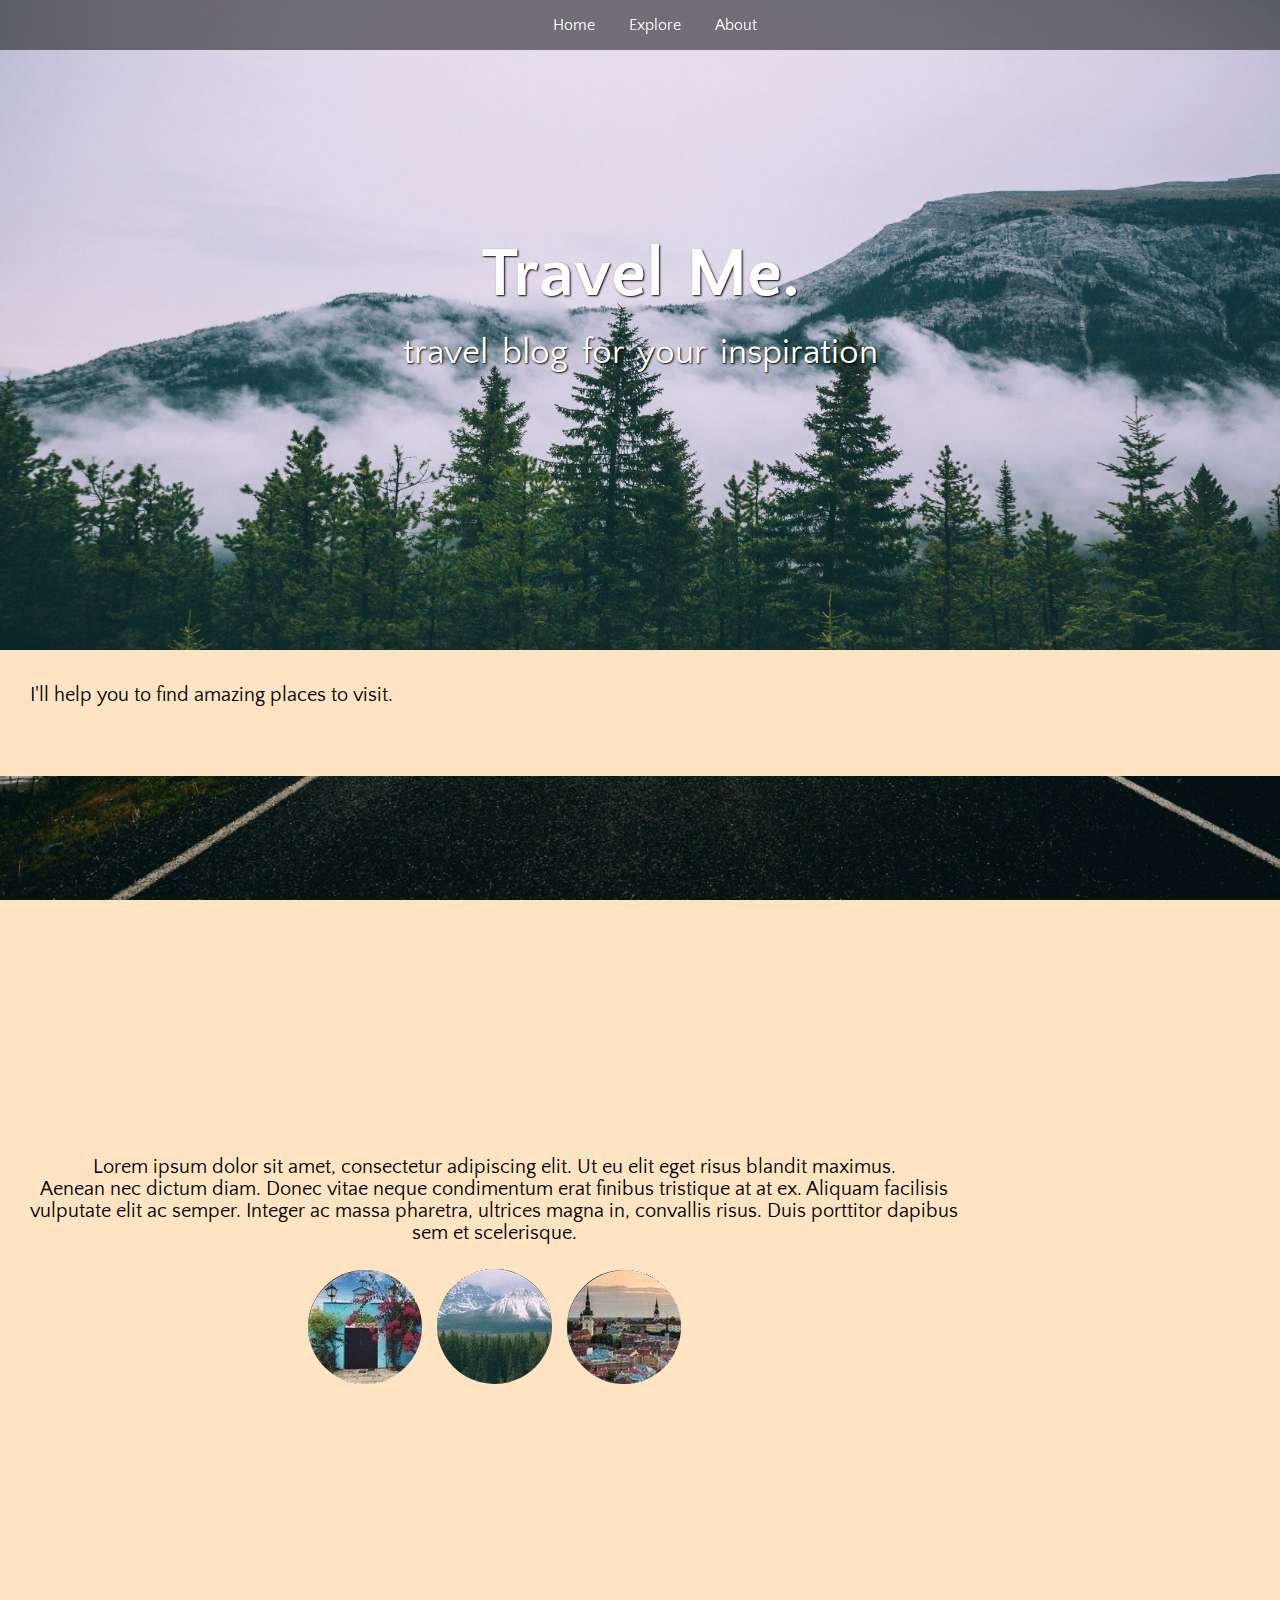
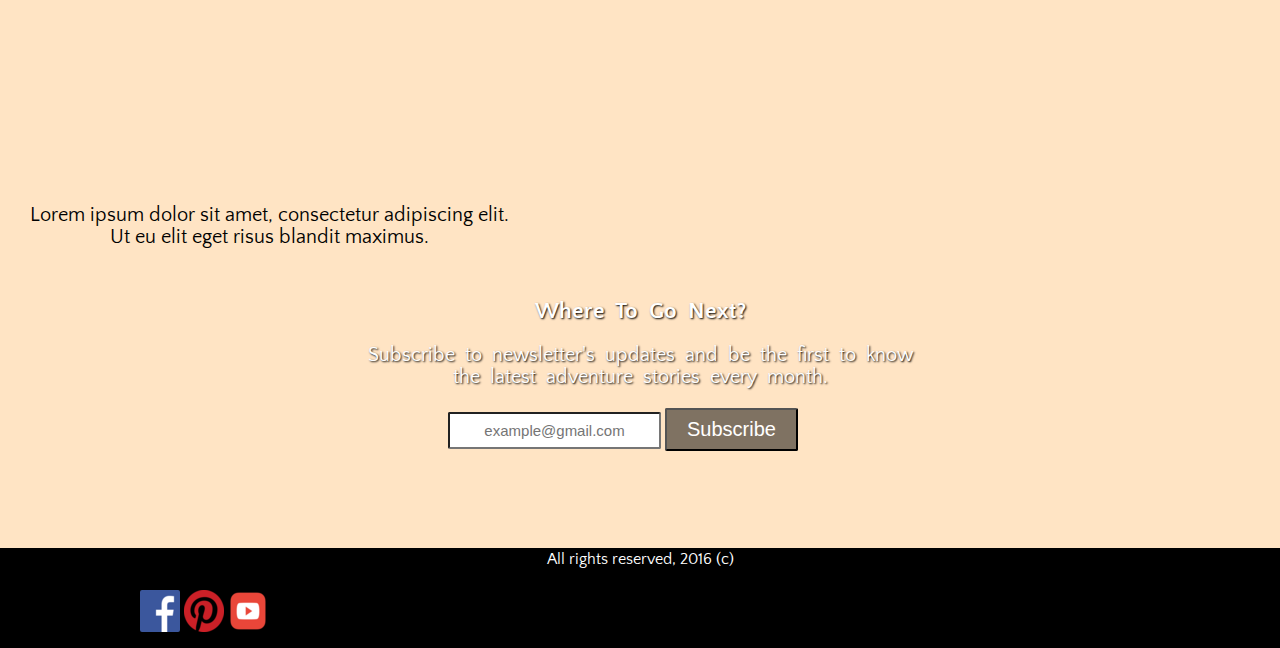
==== index.html @ a0ad78f1 "wait a sek" ====
<!DOCTYPE html>
<html lang="en" class="gr_khrykhry93_github_io">
    <head>
        <meta charset="UTF-8">
        <meta name="viewport" content="width=device-width, initial-scale=1">
        <link href="https://fonts.googleapis.com/css?family=Droid+Sans|Quattrocento+Sans" rel="stylesheet">
        <link rel="stylesheet" href="index.css" type="text/css" />
        <link rel="stylesheet" href="explore.css" media="(min-width: 641px)">
        <link rel="stylesheet" href="about.css" media="(max-width: 640px)">
        <link rel="stylesheet" href="https://cdnjs.cloudflare.com/ajax/libs/animate.css/3.5.2/animate.min.css">
        <title>Home</title>
    </head>
    <body>
         <header>
                 <nav>
                    <div>
                        <a href="index.html">Home</a>
                        <a href="explore.html">Explore</a>
                        <a href="about.html">About</a>
                    </div> 
                 </nav>
                 <span>
                     <img src="background.jpg" alt="background" id="background_picture">
                 </span>
                <div id="first">
                <h1><strong>Travel Me.</strong></h1>
                <p>travel blog for your inspiration</p>  
            </div>
        </header> 
        <main>
            <div class="subSection"> 
            <p>I'll help you to find amazing places to visit.</p>  
            </div>
            <div class="sect sectOne">
            <h2></h2>
            </div>
            <div class="subSection">
                <p> Lorem ipsum dolor sit amet, consectetur adipiscing elit. Ut eu elit eget risus blandit maximus.<br>
                Aenean nec dictum diam. Donec vitae neque condimentum erat finibus tristique at at ex. Aliquam facilisis <br>
                vulputate elit ac semper. Integer ac massa pharetra, ultrices magna in, convallis risus. Duis porttitor dapibus<br>
                sem et scelerisque. </p>
                <a href=""><img src="spain.jpg" alt="spain" class="country"></a>
                <a href="georgia.html"><img src="georgia.jpg" alt="georgia" class="country"></a>
                <a href=""><img src="estonia.jpg" alt="estonia" class="country"></a>
            </div>
            <div class="sect sectTwo"></div>
            <div class="subSection">
                <p>Lorem ipsum dolor sit amet, consectetur adipiscing elit. <br>
                Ut eu elit eget risus blandit maximus.</p>
            </div>
            
            <div class="sect sectThree">
                <div class="text">
                    <h3 class="animated infinite zoomIn">Where To Go Next?</h3>
                    <p>Subscribe to newsletter's updates and be the first to know<br>
                   the latest adventure stories every month.</p>
                </div>
            <div>
            <form action="https://formspree.io/chrystialev@gmail.com" method="POST">
                <input type="text" id="email" placeholder="example@gmail.com">
                <button type="submit" class="button">Subscribe</button>
            </form>
            </div>
            
        </main>
        <footer>
            <div>
                <p>All rights reserved, 2016 (c)</p>
            </div>
            <div id="foot">
                <div class="social">
                    <a href="https://www.facebook.com/chrystyna.levytska"><img src="fb.png" alt="facebook_icon"></a>
                    <a href=""><img src="pinterest.png" alt="pinterest_icon"></a>
                    <a href="https://www.youtube.com/channel/UCTYvBKHKII0qXLwEa-cyAwg"><img src="youtube.png" alt="youtube_icon"></a>
                </div>
            </div>
        </footer>
    </body>
</html>
---- index.css ----
*{
    max-width: 1280px;
    margin: 0px auto;
}

html, body {
    height: 100%;
}

body {
    font-family: 'Quattrocento Sans', sans-serif, 'Droid Sans', sans-serif;
    background-color: bisque;
}

#background_picture{
    width: 100%;
    height: auto;
    
}

h1, h2, h3, h4, h5, h6, p {
    margin-bottom: 20px;
}

nav {
    position: fixed;
    width: 100%;
    height: 50px;
    background-color: rgba(0,0,0,.5);
    z-index: 99;
    text-align: center;
}

nav a {
    text-decoration: none;
    color: #fff;
    margin-left: 30px;
    line-height: 50px;
}

a:hover {
    color: #CDD1D1;
}

.sect {
    height: 100%;
    background-size: cover;
    background-repeat: no-repeat;
    background-attachment: fixed;
}

.subSection {
    display: inline-block;
    text-align: center;
    justify-content: center;
    font-size: 20px;
    padding: 30px;
}

.sectOne {
    background-image: url(main.jpg);
    height: 350px;
}

.sectTwo {
    background-image: url(road.jpg);
    height: 350px;
}

.sectThree {
    background-image: url(forest.jpg); 
    height: 250px;
}

.text {
    justify-content: center;
    text-align: center;
    padding: 0 10px;
    color: #fff;
    font-size: 20px;
    word-spacing: 5px;
    text-shadow: 1px 1px 2px #000000;
}

#email {
    text-align: center;
    justify-content: center;
    padding: 8px 5px;
    border-radius: 2px;
    margin-left: 35%;
    font-size: 15px;
    flex-direction: row;
}

.button {
    background-color: rgba(0,0,0,.5);
    color: #fff;
    text-align: center;
    font-size: 20px;
    padding: 8px 20px;
    border-radius: 2px;
    flex-direction: row;
}

#first {
    position: absolute;
    top: 330px;
    left: 50%;
    transform: translate(-50%,-60%);
    padding: 0 10px;
    color: #fff;
    font-size: 35px;
    word-spacing: 5px;
    text-align: center;
    text-shadow: 1px 1px 2px #000000;
}

.animated {
  -webkit-animation-duration: 0.5s;
  animation-duration: 0.5s;
  -webkit-animation-delay: 0.5s;
  -webkit-animation-iteration-count: 1;
}

.country {
    border-radius: 100%;
    justify-content: space-around;
    margin: 5px;
}

.country:hover {
    -webkit-transform: scale(1.1);
    transform: scale(1.1);
}

footer {
    width: 100%;
    height: 100px;
    background-color: #000000;
}

#foot {
    width: 1000px;
    margin: 0 auto;
}

div.social {
    float: left;
    margin-top: 20px;
}

footer p {
    color: #fff;
    text-align: center;
    align-content: flex-end;
    margin: 0px;
    font-size: 100%;
    padding: 2px; 
}
---- explore.css ----
*{
    max-width: 1280px;
    margin: 0px auto;
}

html, body {
    height: 100%;
}

body {
    font-family: 'Quattrocento Sans', sans-serif, 'Droid Sans', sans-serif;
}

#background_picture {
    width: 100%;
    height: 650px;
}

nav {
    position: fixed;
    width: 100%;
    height: 50px;
    background-color: rgba(0,0,0,.5);
    z-index: 99;
    text-align: center;
}

nav a {
    text-decoration: none;
    color: #fff;
    margin-left: 30px;
    line-height: 50px;
}

a:hover {
    color: #CDD1D1;
}


#first {
    position: absolute;
    top: 330px;
    left: 50%;
    transform: translate(-50%,-60%);
    padding: 0 10px;
    color: #fff;
    font-size: 35px;
    word-spacing: 5px;
    text-align: center;
    text-shadow: 1px 1px 2px #000000;
}

footer {
    width: 100%;
    height: 100px;
    background-color: #000000;
}

#foot {
    width: 1000px;
    margin: 0 auto;
}

div.social {
    float: left;
    margin-top: 20px;
}

footer p {
    color: #fff;
    text-align: center;
    align-content: flex-end;
    margin: 0px;
    font-size: 100%;
    padding: 2px; 
}
---- about.css ----
*{
    max-width: 1280px;
    margin: 0px auto;
}

html, body {
    height: 100%;
}

body {
    font-family: 'Quattrocento Sans', sans-serif, 'Droid Sans', sans-serif;
    background-color: bisque;
}

#background_picture {
    width: 100%;
    height: 650px;
}

nav {
    position: fixed;
    width: 100%;
    height: 50px;
    background-color: rgba(0,0,0,.5);
    z-index: 99;
    text-align: center;
}

nav a {
    text-decoration: none;
    color: #fff;
    margin-left: 30px;
    line-height: 50px;
}

a:hover {
    color: #CDD1D1;
}

#first {
    position: absolute;
    top: 330px;
    left: 50%;
    transform: translate(-50%,-60%);
    padding: 0 10px;
    color: #fff;
    font-size: 35px;
    word-spacing: 5px;
    text-align: center;
    text-shadow: 1px 1px 2px #000000;
}

article {
    display: box;
    font-weight: bold;
    text-align: center;
    justify-content: center;
    padding-bottom: 20px;
    padding-top: 20px;
    margin: 50px 50px 50px 50px;
}

#img {
    border-radius: 100%;
    height: 250px;
    width: 250px;
    margin-bottom: 50px;
    justify-content: center;
    align-items: center;
    align-content: center;
    margin-left: 20%;
    margin-right: 20%;
}

#main_text {
    display: block;
    text-align: center;
    width: 60%;
    justify-content: center;
    margin-left: 20%;
}
    
#main_text h1 {
    font-size: 150%;
    font-weight: bold;
}

#main_text p {
    font-size: 130%;
}

footer {
    width: 100%;
    height: 100px;
    background-color: #000000;
}

#foot {
    width: 1000px;
    margin: 0 auto;
}

div.social {
    float: left;
    margin-top: 20px;
}

footer p {
    color: #fff;
    text-align: center;
    align-content: flex-end;
    margin: 0px;
    font-size: 100%;
    padding: 2px; 
}
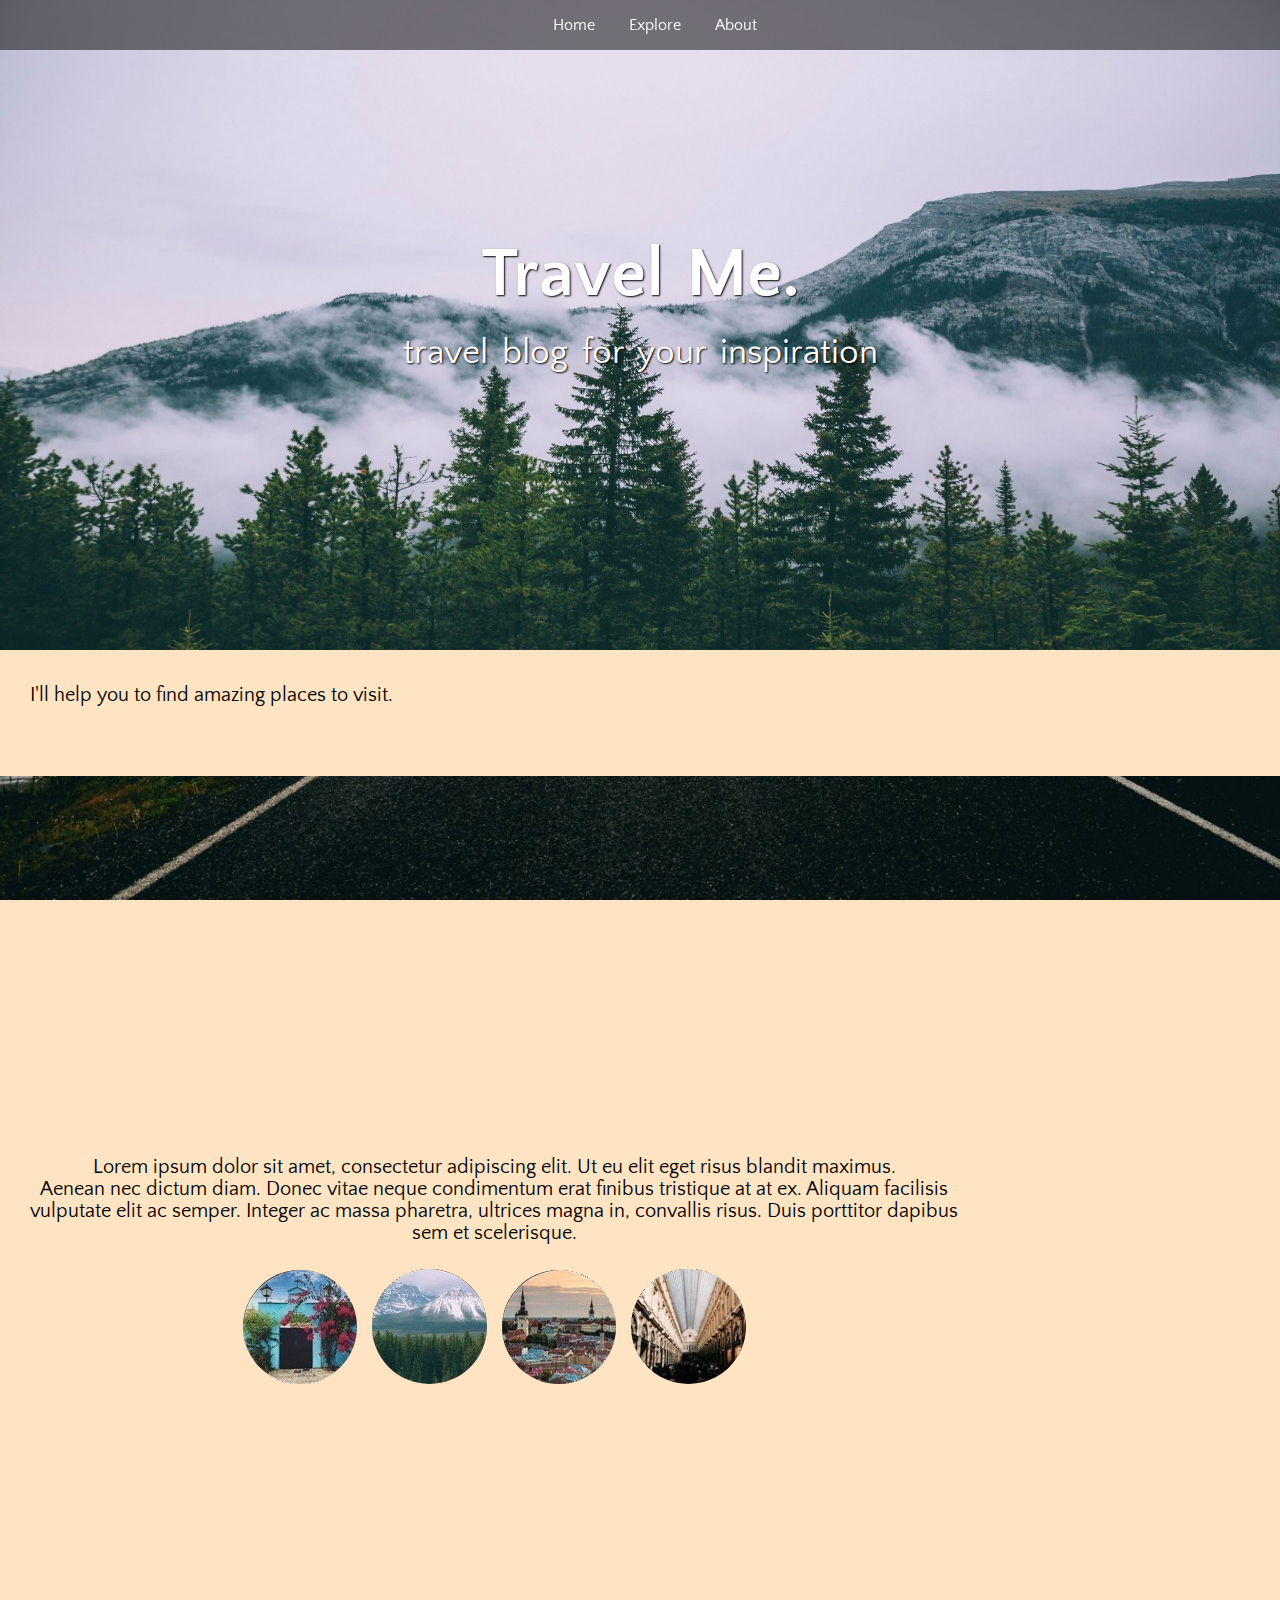
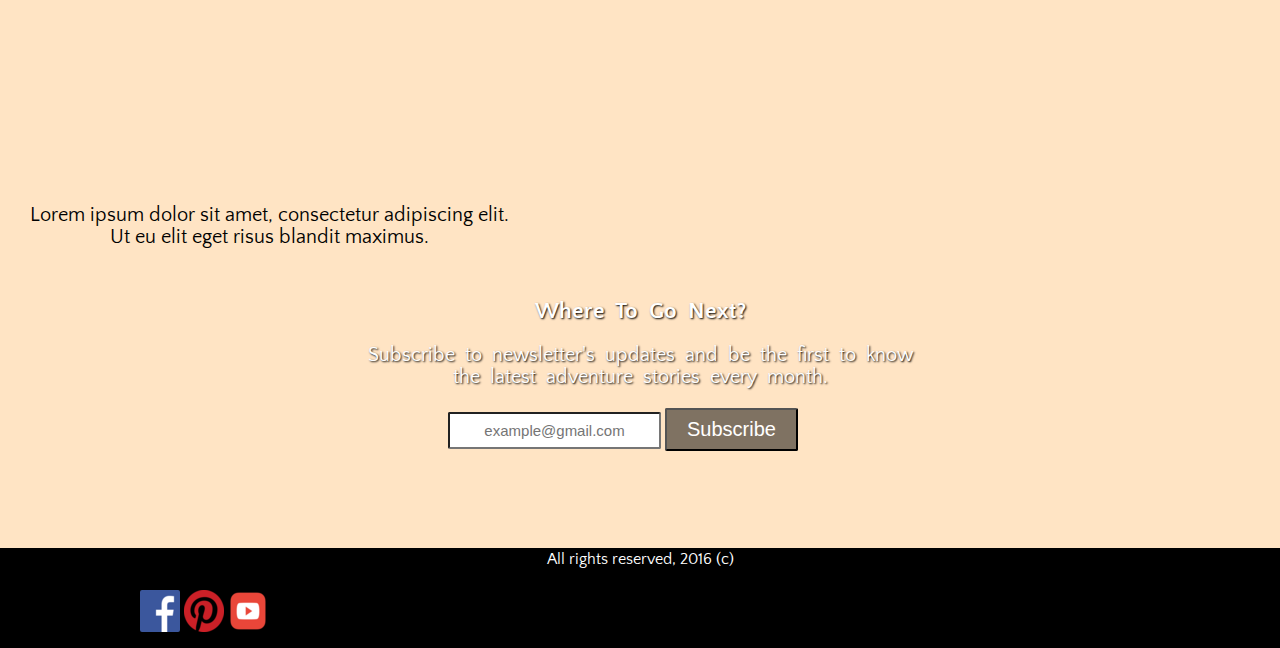
==== commit 5ea66f18: "wait a sek" ====
--- a/index.html
+++ b/index.html
@@ -42,6 +42,7 @@
                 <a href=""><img src="spain.jpg" alt="spain" class="country"></a>
                 <a href="georgia.html"><img src="georgia.jpg" alt="georgia" class="country"></a>
                 <a href=""><img src="estonia.jpg" alt="estonia" class="country"></a>
+                <a href=""><img src="brussel.jpg" alt="brussel" class="country"></a>
             </div>
             <div class="sect sectTwo"></div>
             <div class="subSection">
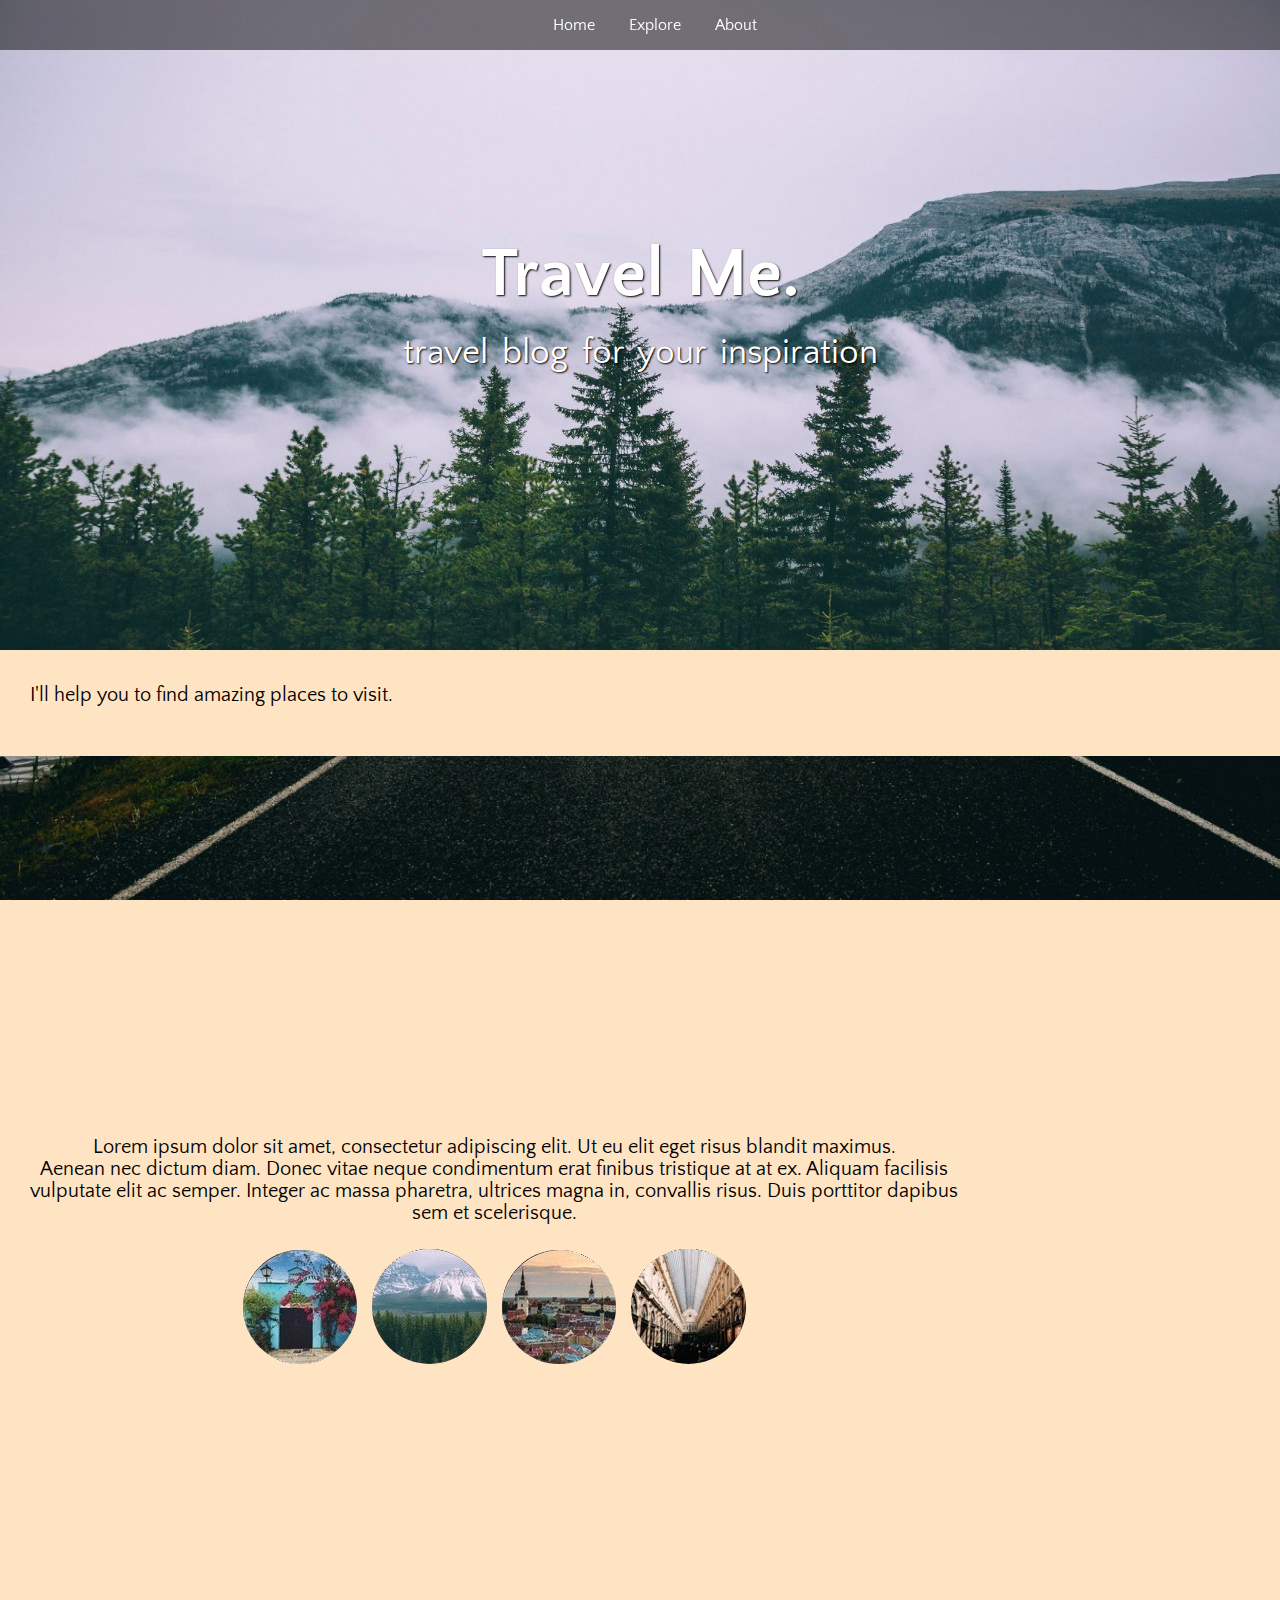
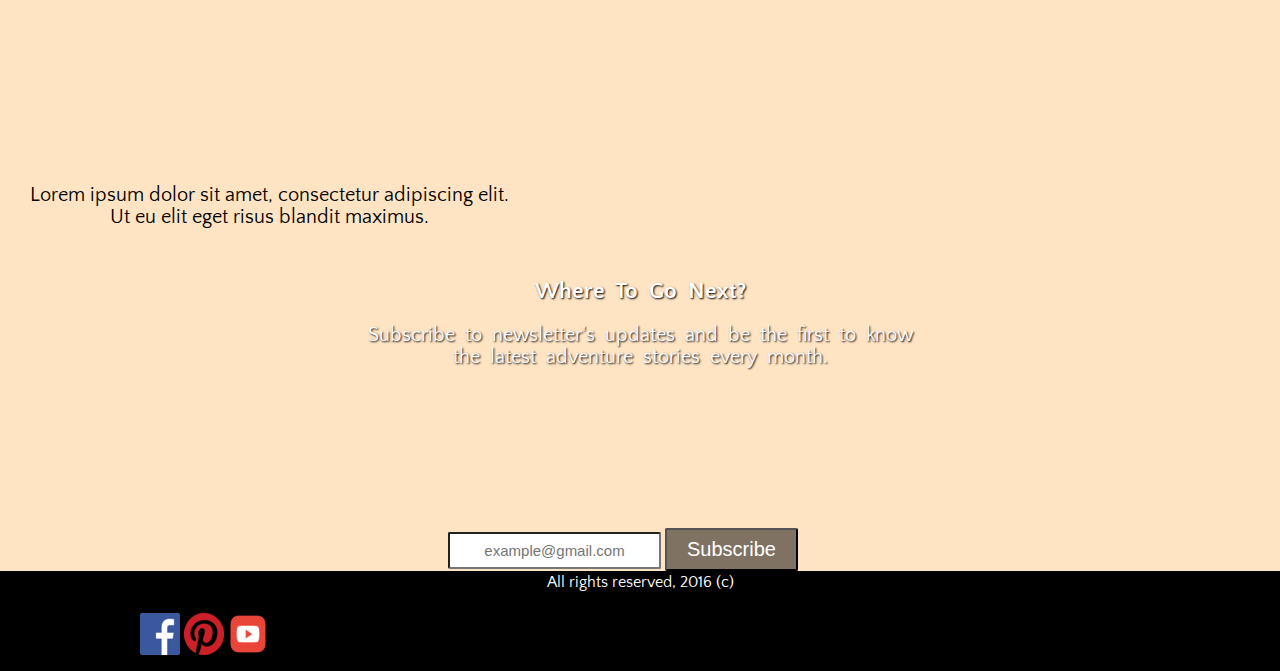
==== commit 98b44215: "wait a sek" ====
--- a/index.html
+++ b/index.html
@@ -31,9 +31,7 @@
             <div class="subSection"> 
             <p>I'll help you to find amazing places to visit.</p>  
             </div>
-            <div class="sect sectOne">
-            <h2></h2>
-            </div>
+            <div class="sect sectOne"></div>
             <div class="subSection">
                 <p> Lorem ipsum dolor sit amet, consectetur adipiscing elit. Ut eu elit eget risus blandit maximus.<br>
                 Aenean nec dictum diam. Donec vitae neque condimentum erat finibus tristique at at ex. Aliquam facilisis <br>
@@ -56,13 +54,13 @@
                     <p>Subscribe to newsletter's updates and be the first to know<br>
                    the latest adventure stories every month.</p>
                 </div>
+            </div>
             <div>
             <form action="https://formspree.io/chrystialev@gmail.com" method="POST">
                 <input type="text" id="email" placeholder="example@gmail.com">
                 <button type="submit" class="button">Subscribe</button>
             </form>
             </div>
-            
         </main>
         <footer>
             <div>
--- a/about.css
+++ b/about.css
@@ -72,6 +72,11 @@
     margin-right: 20%;
 }
 
+#img:hover {
+    -webkit-transform: scale(1.1);
+    transform: scale(1.1);
+}
+
 #main_text {
     display: block;
     text-align: center;
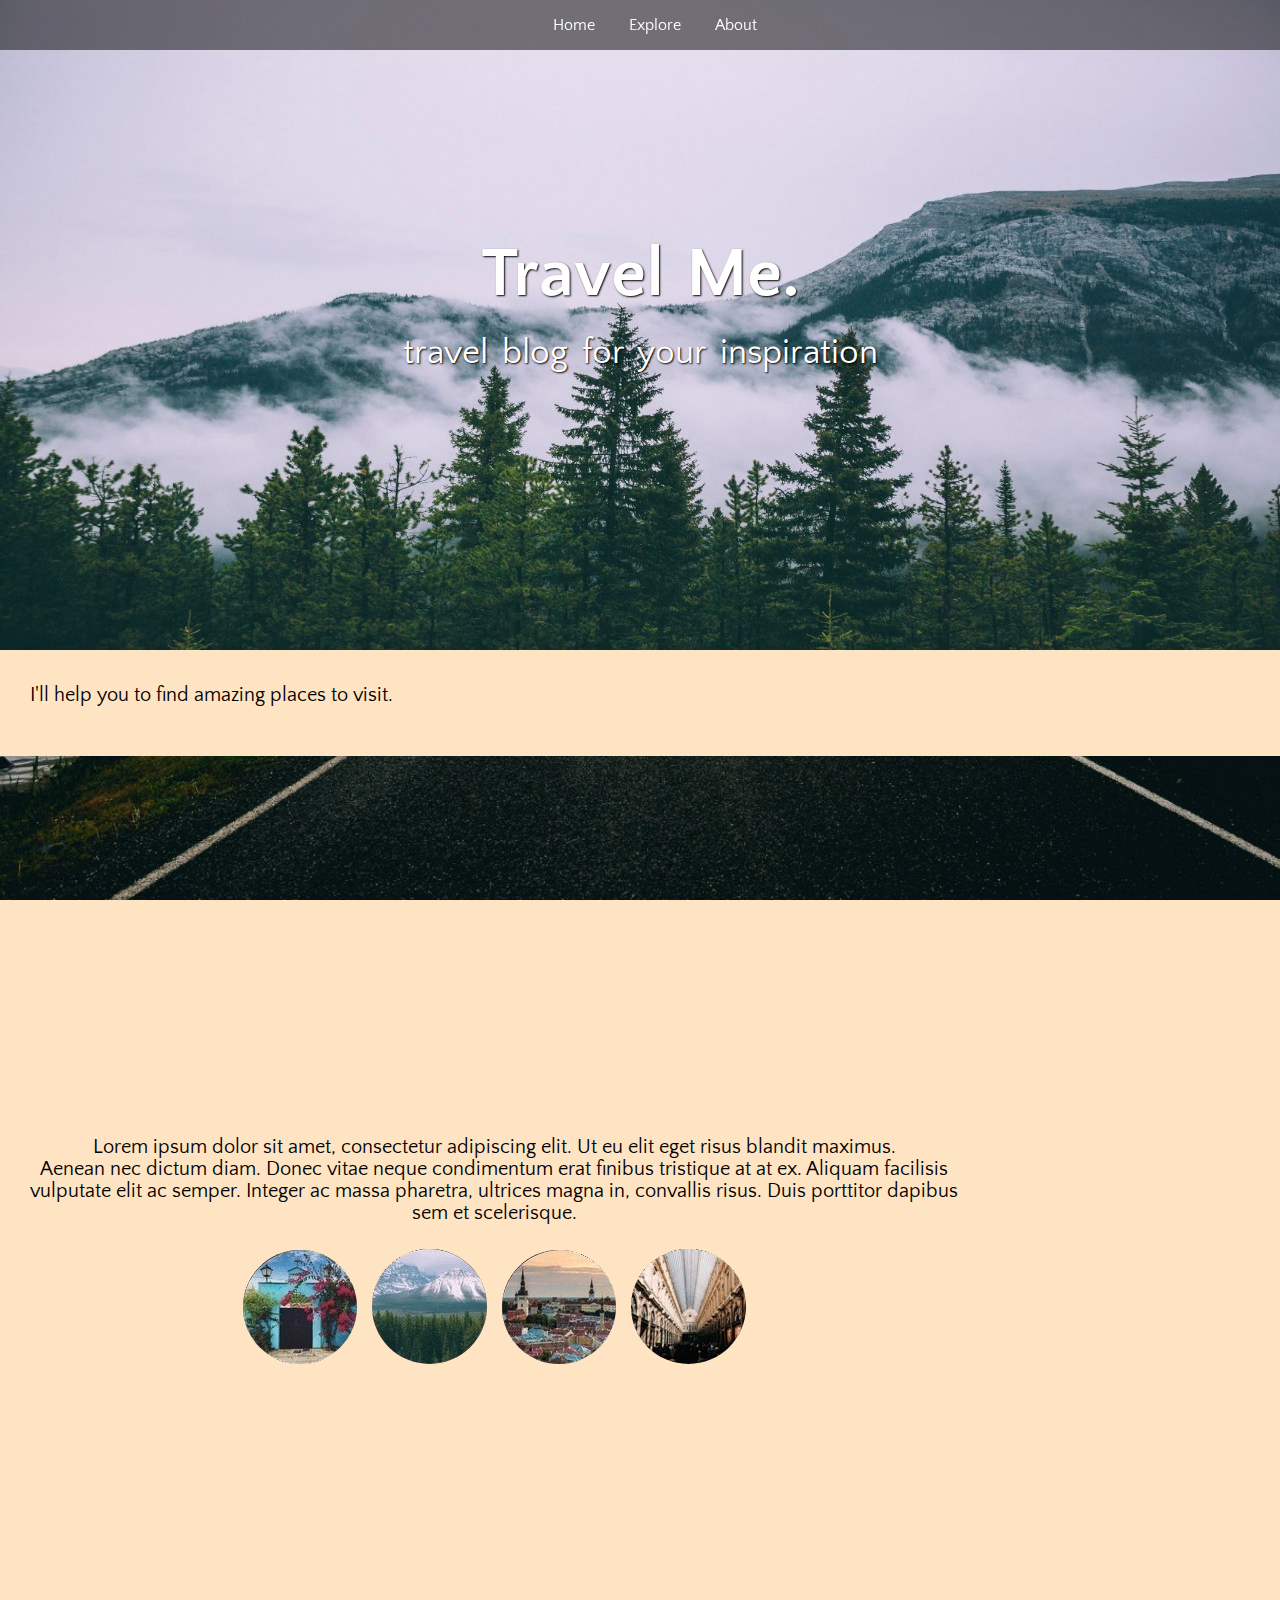
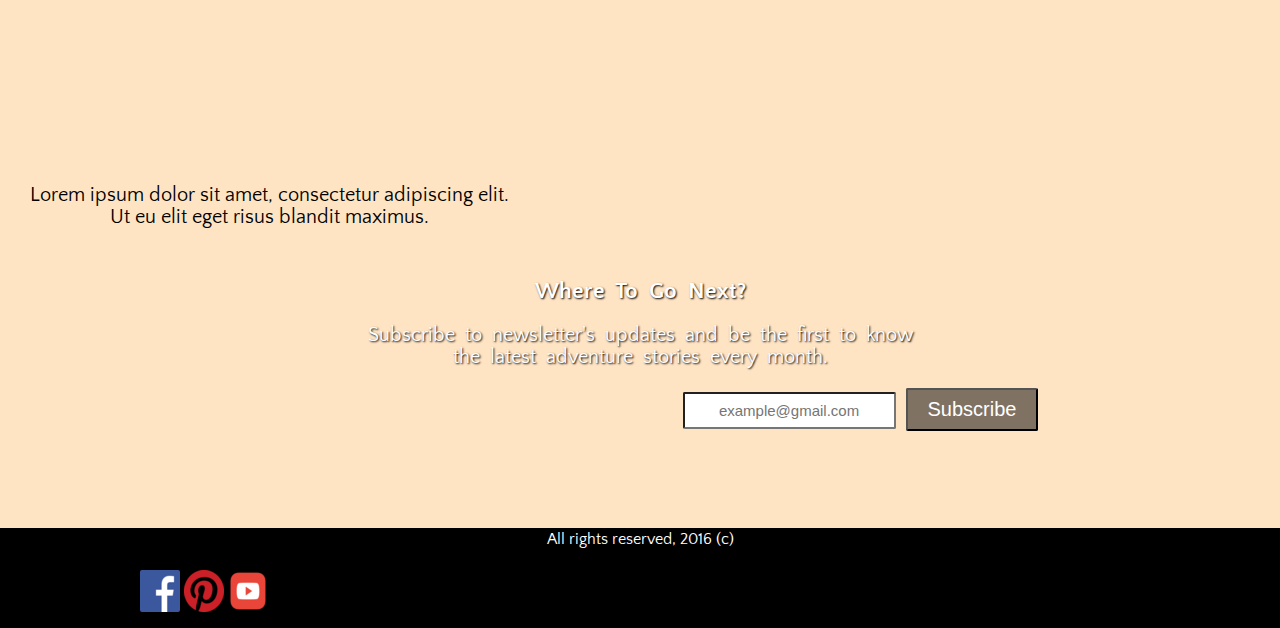
==== commit d4127309: "wait a sek" ====
--- a/index.html
+++ b/index.html
@@ -53,13 +53,12 @@
                     <h3 class="animated infinite zoomIn">Where To Go Next?</h3>
                     <p>Subscribe to newsletter's updates and be the first to know<br>
                    the latest adventure stories every month.</p>
-                </div>
-            </div>
-            <div>
+         
             <form action="https://formspree.io/chrystialev@gmail.com" method="POST">
                 <input type="text" id="email" placeholder="example@gmail.com">
                 <button type="submit" class="button">Subscribe</button>
             </form>
+            </div>
             </div>
         </main>
         <footer>
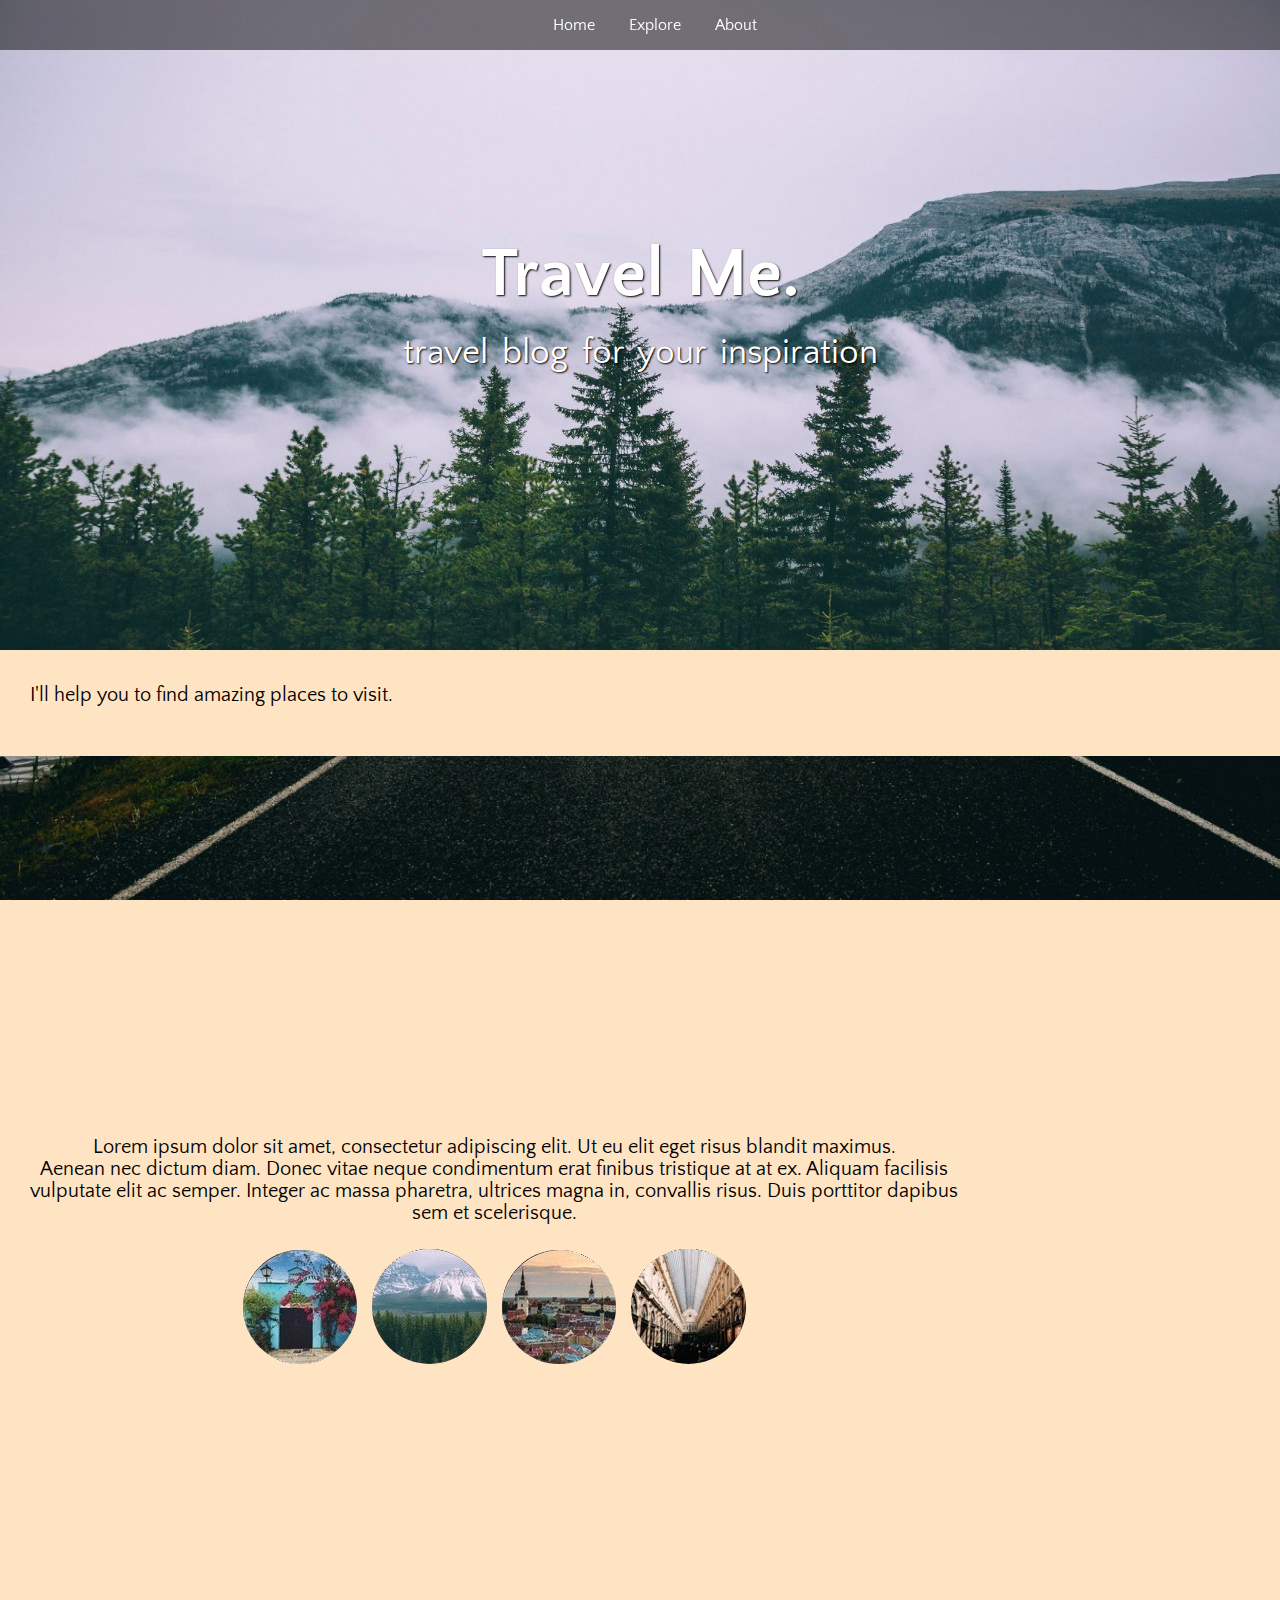
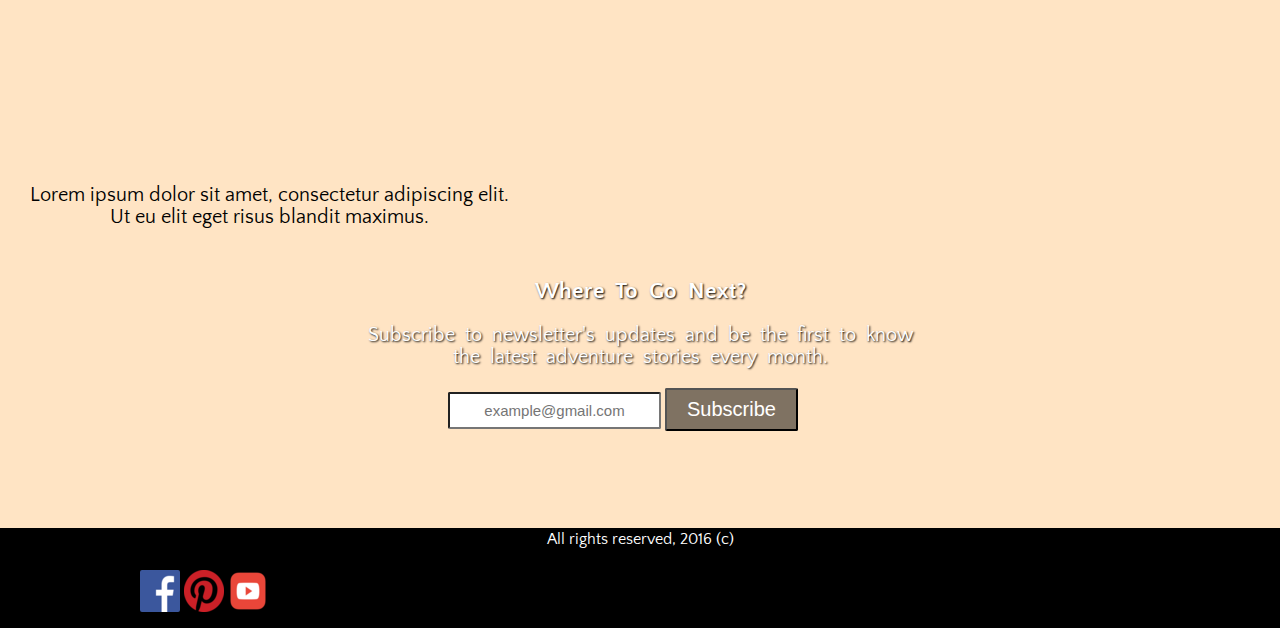
==== commit f4902913: "wait a sek" ====
--- a/index.html
+++ b/index.html
@@ -53,13 +53,14 @@
                     <h3 class="animated infinite zoomIn">Where To Go Next?</h3>
                     <p>Subscribe to newsletter's updates and be the first to know<br>
                    the latest adventure stories every month.</p>
-         
+                </div>
+            <div>
             <form action="https://formspree.io/chrystialev@gmail.com" method="POST">
                 <input type="text" id="email" placeholder="example@gmail.com">
                 <button type="submit" class="button">Subscribe</button>
             </form>
             </div>
-            </div>
+            
         </main>
         <footer>
             <div>
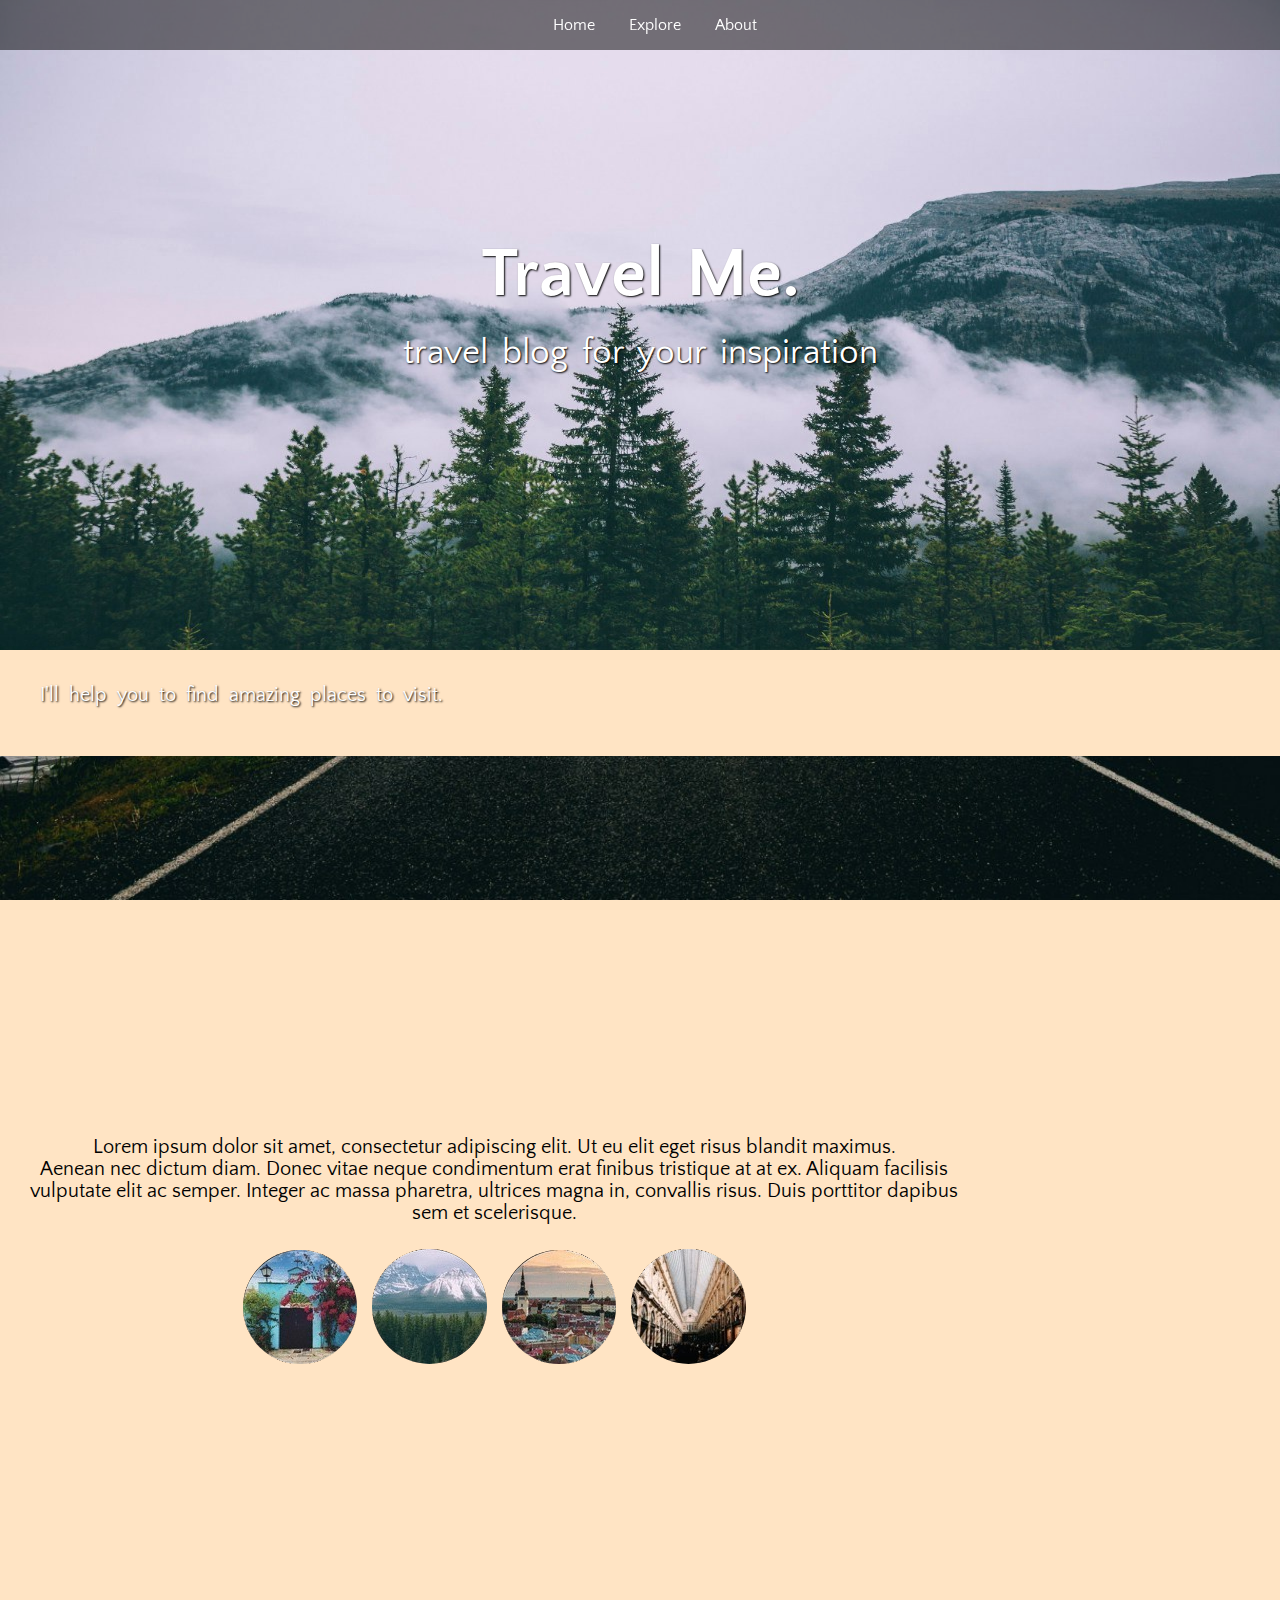
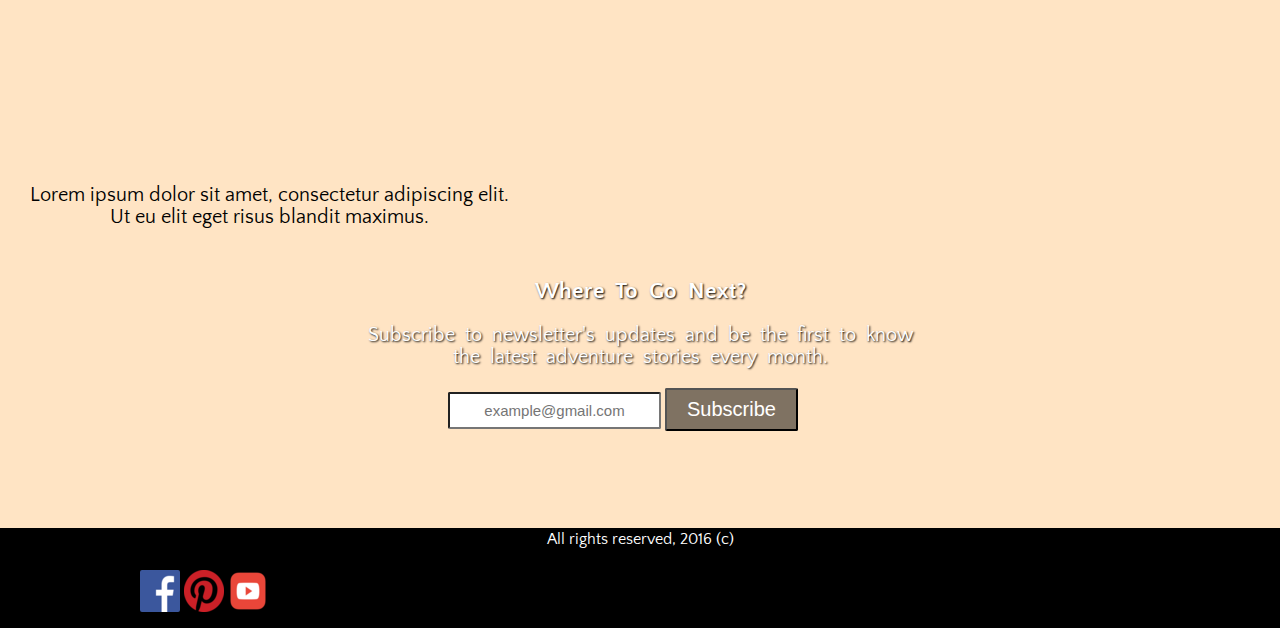
==== commit c7addd29: "wait a sek" ====
--- a/index.html
+++ b/index.html
@@ -29,7 +29,7 @@
         </header> 
         <main>
             <div class="subSection"> 
-            <p>I'll help you to find amazing places to visit.</p>  
+            <p id="space">I'll help you to find amazing places to visit.</p>  
             </div>
             <div class="sect sectOne"></div>
             <div class="subSection">
--- a/index.css
+++ b/index.css
@@ -55,6 +55,16 @@
     justify-content: center;
     font-size: 20px;
     padding: 30px;
+}
+
+#space {
+    justify-content: center;
+    text-align: center;
+    padding: 0 10px;
+    color: #fff;
+    font-size: 20px;
+    word-spacing: 5px;
+    text-shadow: 1px 1px 2px #000000;
 }
 
 .sectOne {
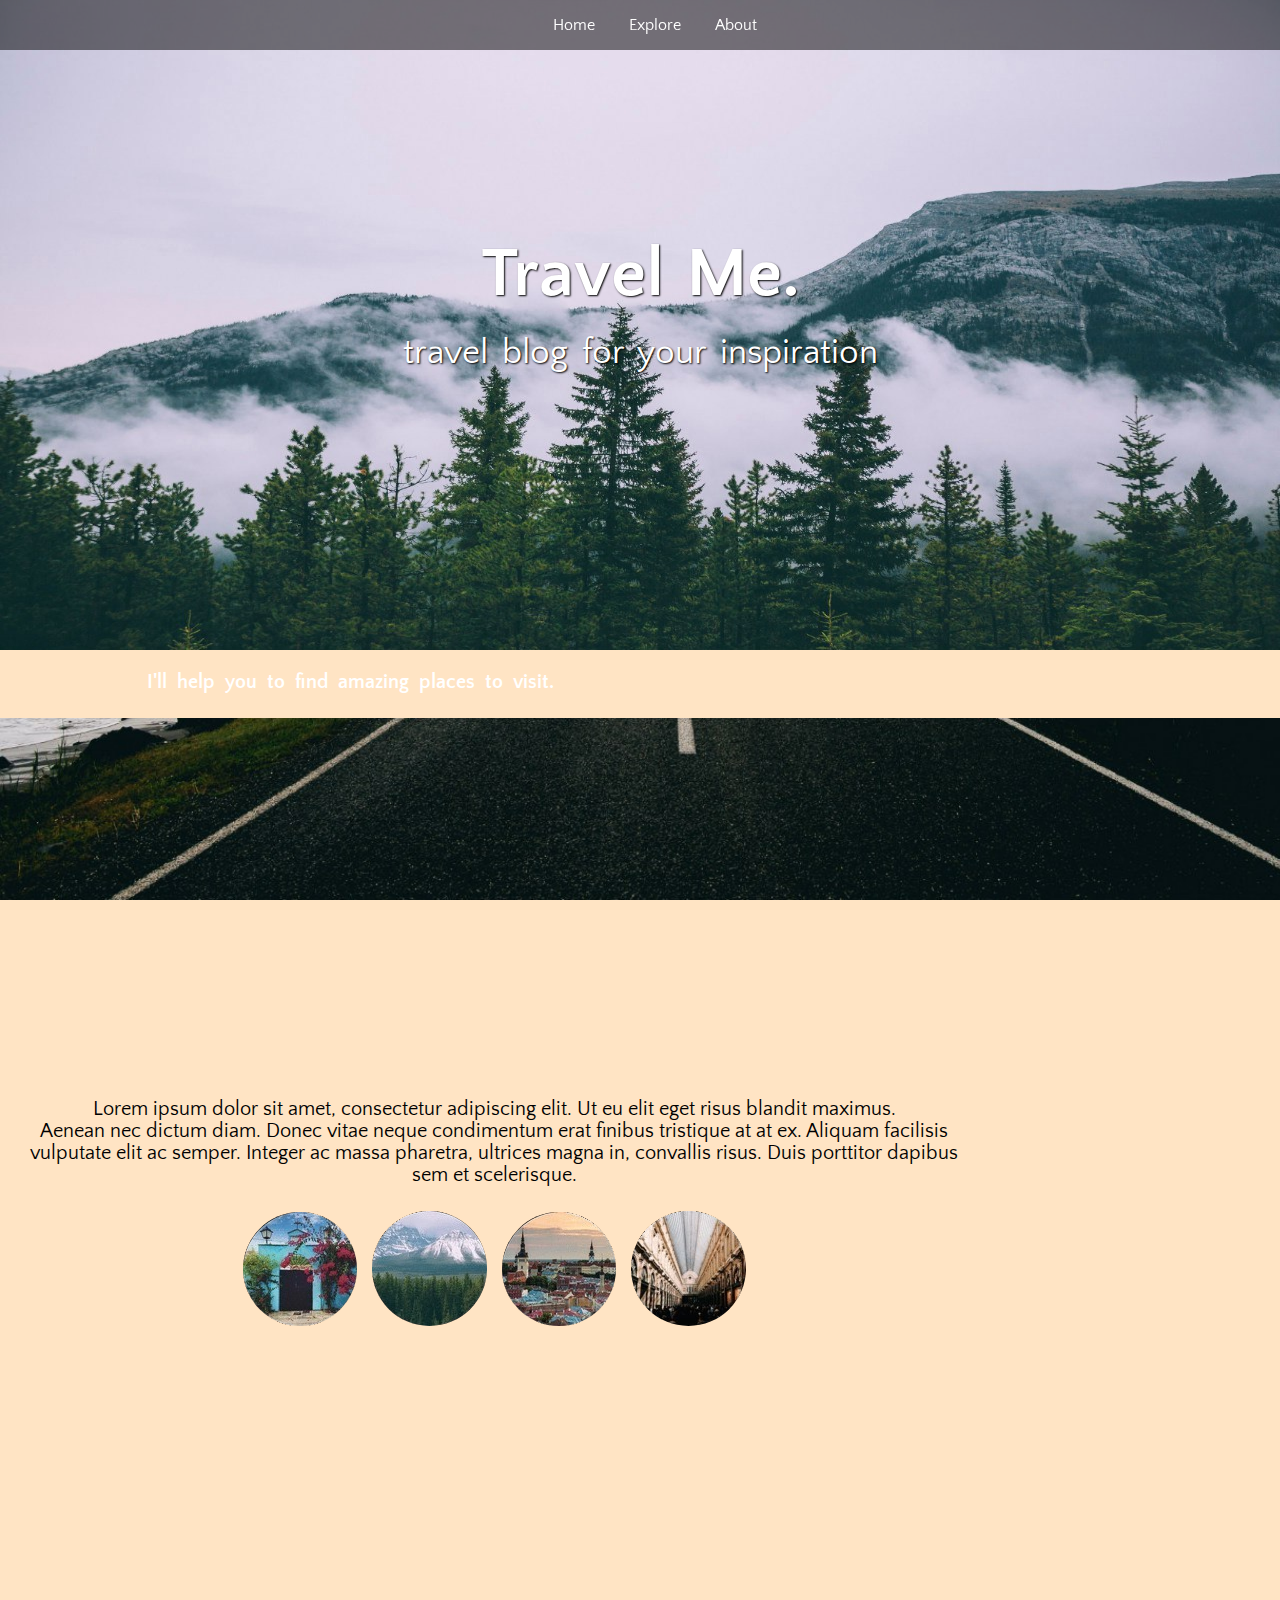
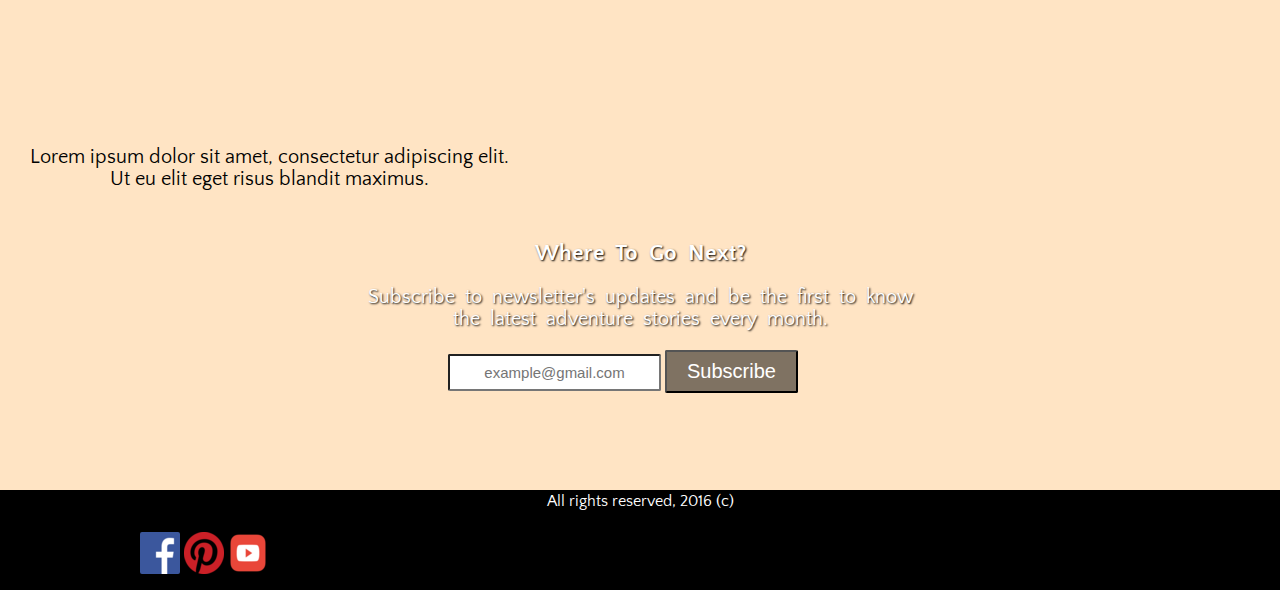
==== commit 0d70eaad: "wait a sek" ====
--- a/index.html
+++ b/index.html
@@ -29,7 +29,7 @@
         </header> 
         <main>
             <div class="subSection"> 
-            <p id="space">I'll help you to find amazing places to visit.</p>  
+            <p id="space"><strong>I'll help you to find amazing places to visit.</strong></p>  
             </div>
             <div class="sect sectOne"></div>
             <div class="subSection">
--- a/index.css
+++ b/index.css
@@ -58,13 +58,16 @@
 }
 
 #space {
+    position: absolute;
+    transform: translate(-50%,-60%);
     justify-content: center;
     text-align: center;
     padding: 0 10px;
     color: #fff;
     font-size: 20px;
     word-spacing: 5px;
-    text-shadow: 1px 1px 2px #000000;
+    font-weight: bold;
+    margin-left: 25%;
 }
 
 .sectOne {
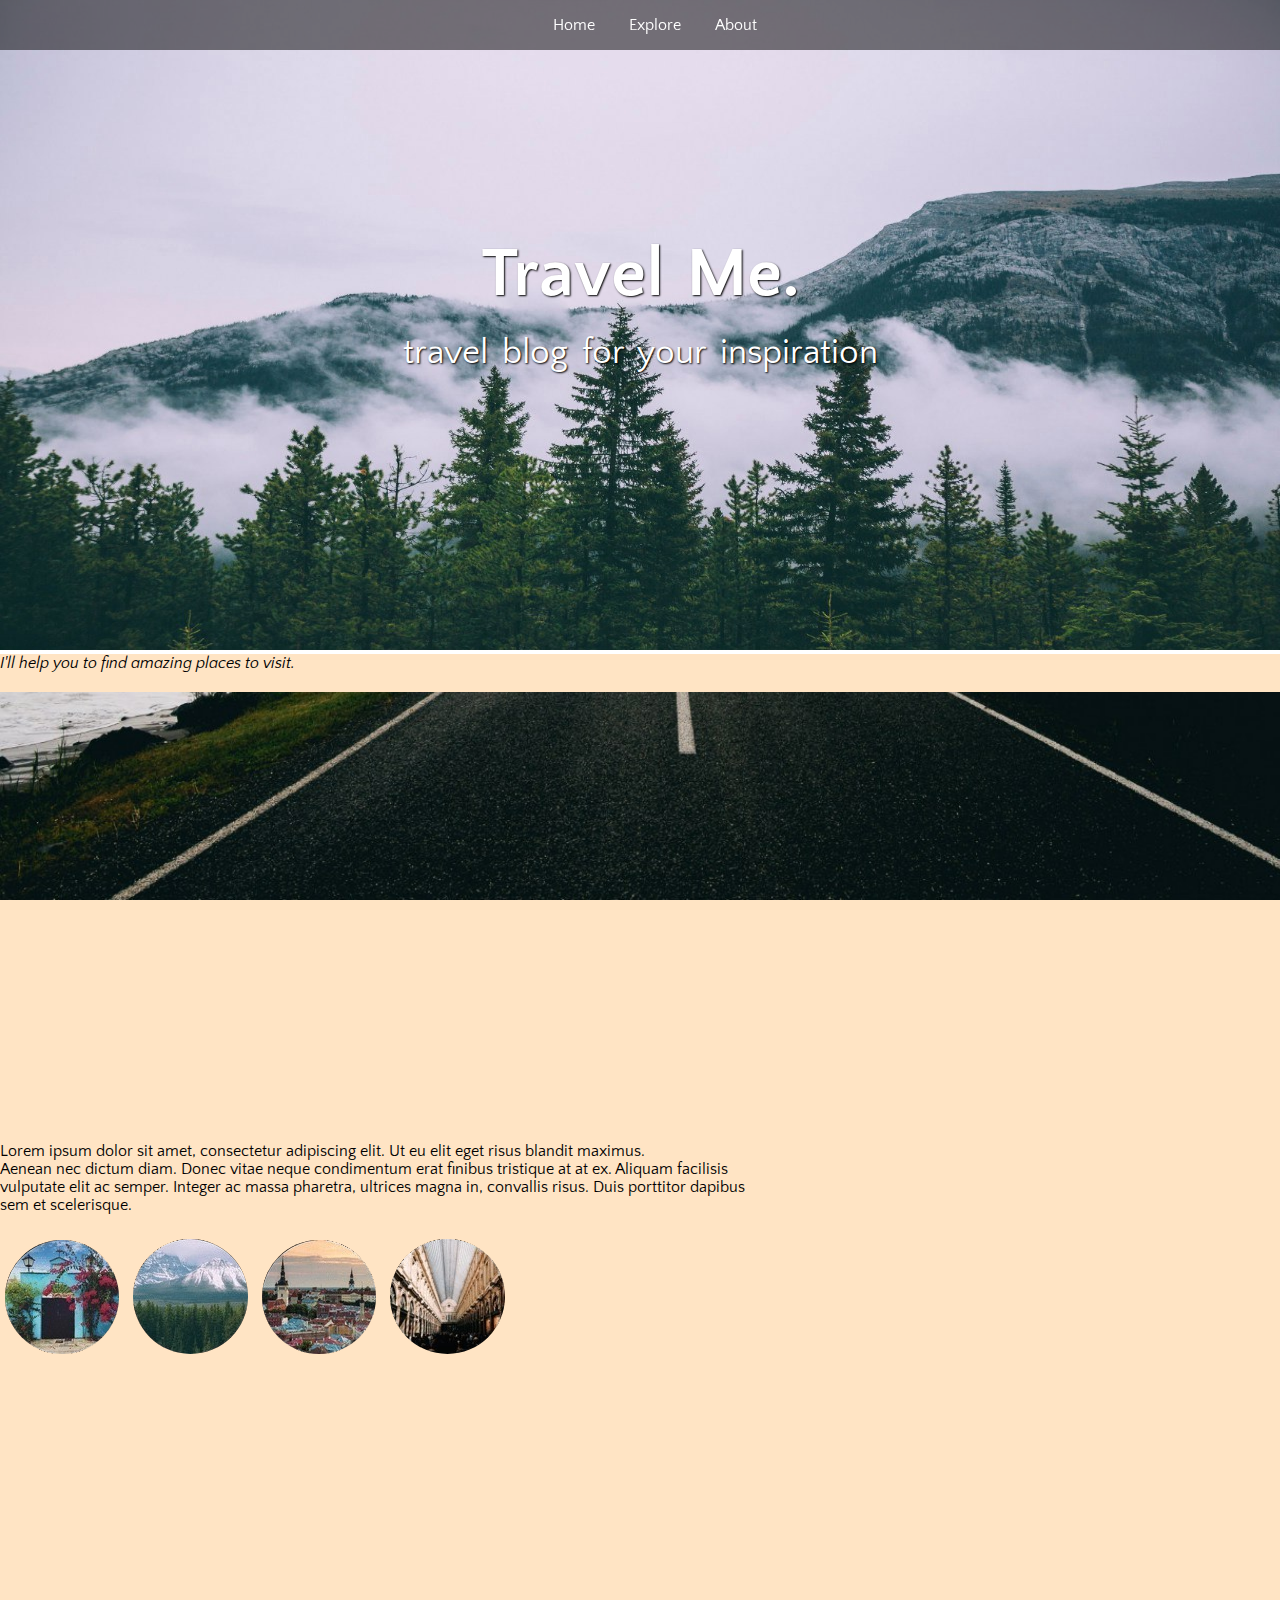
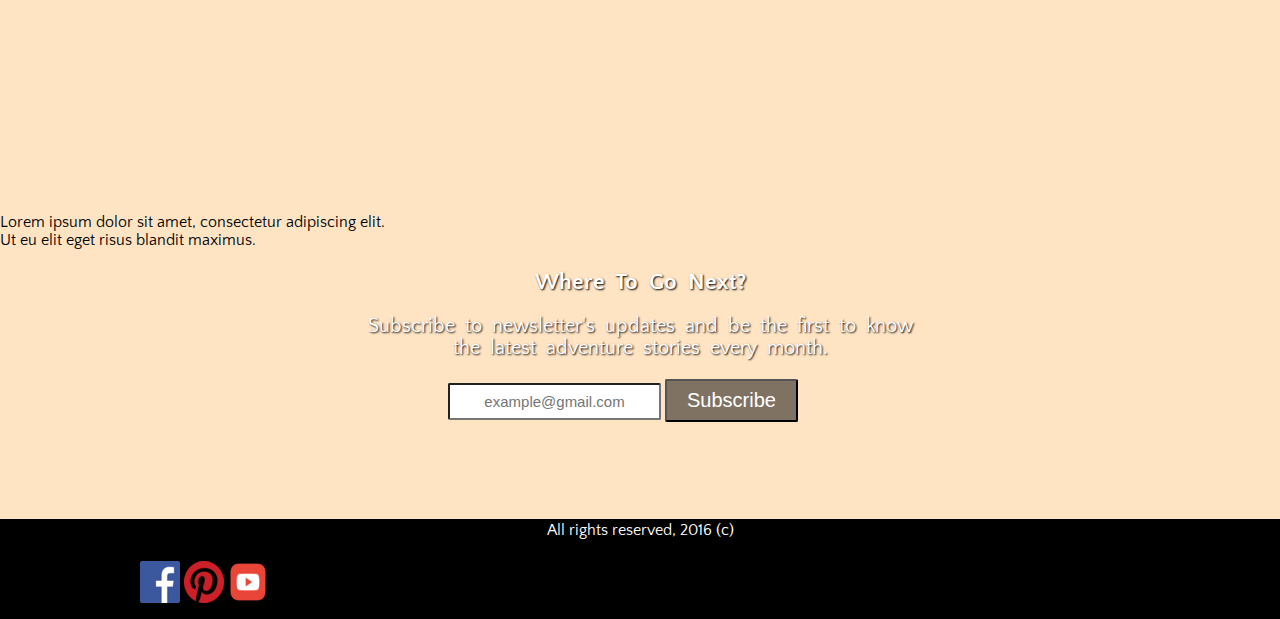
==== commit f102e3f0: "wait a sek" ====
--- a/index.html
+++ b/index.html
@@ -29,7 +29,7 @@
         </header> 
         <main>
             <div class="subSection"> 
-            <p id="space"><strong>I'll help you to find amazing places to visit.</strong></p>  
+            <p id="space"><em>I'll help you to find amazing places to visit.</em></p>  
             </div>
             <div class="sect sectOne"></div>
             <div class="subSection">
--- a/index.css
+++ b/index.css
@@ -9,7 +9,6 @@
 
 body {
     font-family: 'Quattrocento Sans', sans-serif, 'Droid Sans', sans-serif;
-    background-color: bisque;
 }
 
 #background_picture{
@@ -49,35 +48,30 @@
     background-attachment: fixed;
 }
 
-.subSection {
-    display: inline-block;
-    text-align: center;
-    justify-content: center;
-    font-size: 20px;
-    padding: 30px;
+main {
+    background-color:  bisque;
 }
 
-#space {
+#space .subSection  {
     position: absolute;
     transform: translate(-50%,-60%);
     justify-content: center;
     text-align: center;
-    padding: 0 10px;
-    color: #fff;
-    font-size: 20px;
+    padding: 20px;
+    font-size: 25px;
     word-spacing: 5px;
     font-weight: bold;
-    margin-left: 25%;
+    margin-left: 35%;
 }
 
 .sectOne {
     background-image: url(main.jpg);
-    height: 350px;
+    height: 450px;
 }
 
 .sectTwo {
     background-image: url(road.jpg);
-    height: 350px;
+    height: 450px;
 }
 
 .sectThree {
--- a/about.css
+++ b/about.css
@@ -9,7 +9,6 @@
 
 body {
     font-family: 'Quattrocento Sans', sans-serif, 'Droid Sans', sans-serif;
-    background-color: bisque;
 }
 
 #background_picture {
@@ -50,6 +49,10 @@
     text-shadow: 1px 1px 2px #000000;
 }
 
+main {
+    background-color: bisque;
+}
+
 article {
     display: box;
     font-weight: bold;
@@ -57,7 +60,8 @@
     justify-content: center;
     padding-bottom: 20px;
     padding-top: 20px;
-    margin: 50px 50px 50px 50px;
+    margin: 50px;
+    margin-bottom: 0;
 }
 
 #img {
